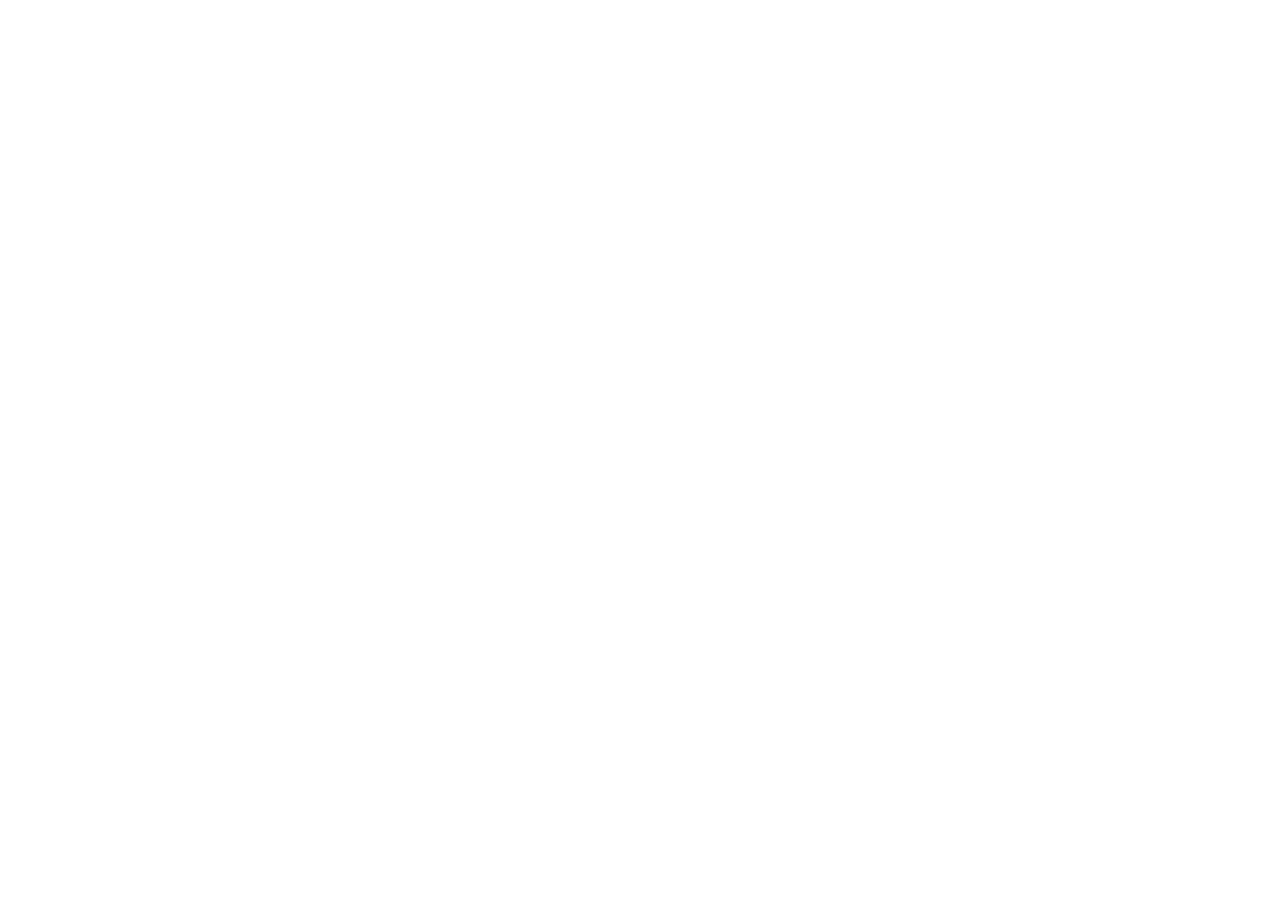
==== index.html @ 8868e391 "Add initial project files including HTML structure, CSS normalization, and images" ====
<!DOCTYPE html>
<html lang="en">
  <head>
    <meta charset="UTF-8" />
    <meta name="viewport" content="width=device-width, initial-scale=1.0" />
    <title>Coffe Blog</title>
    <link rel="preconnect" href="css/normalize.css" />
    <link rel="stylesheet" href="css/normalize.css" />
    <link rel="preconnect" href="https://fonts.googleapis.com" />
    <link rel="preconnect" href="https://fonts.gstatic.com" crossorigin />
    <link
      href="https://fonts.googleapis.com/css2?family=Open+Sans&family=PT+Sans:wght@400;700&display=swap"
      rel="stylesheet"
    />
    <link rel="stylesheet" href="css/style.css" />
  </head>
  <body></body>
</html>
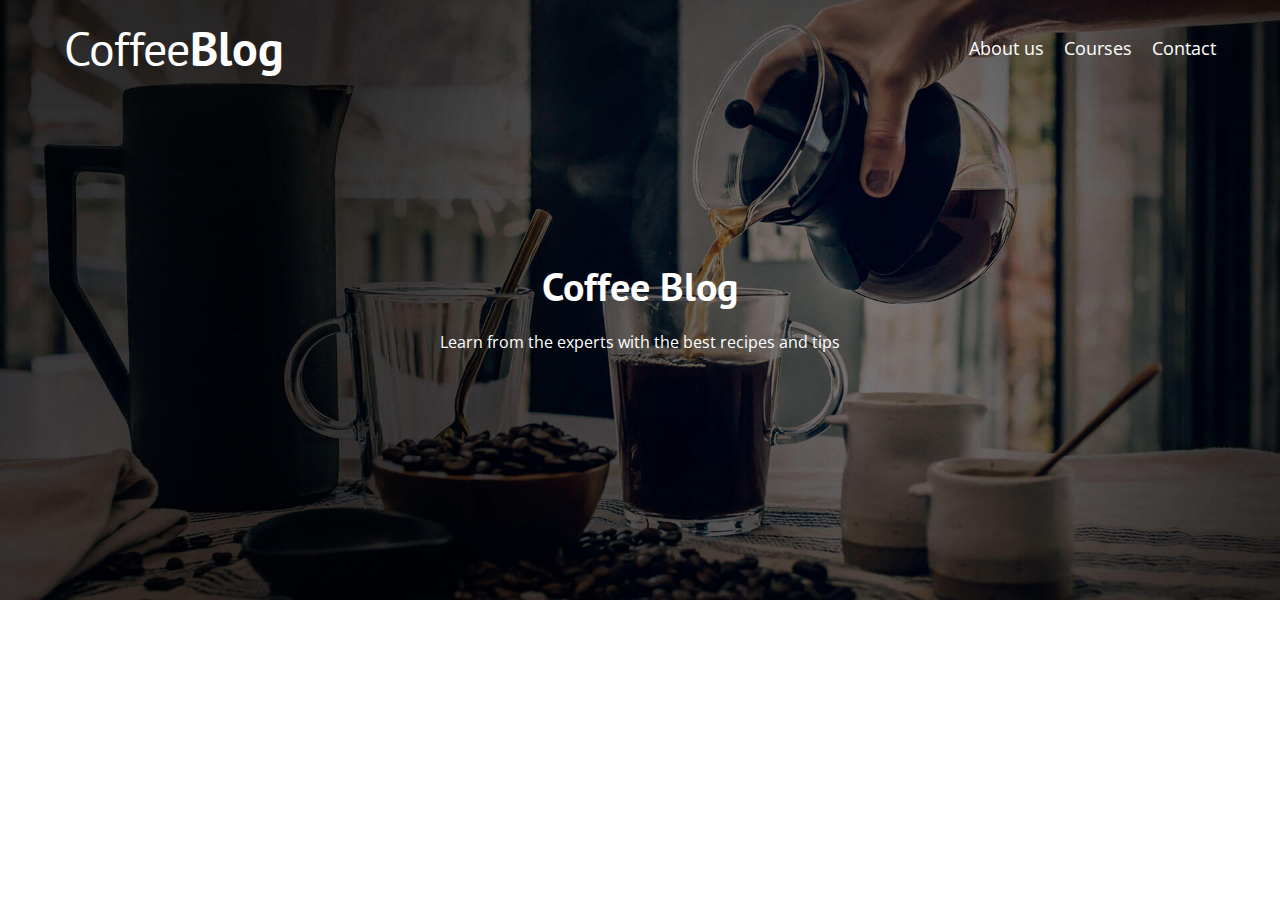
==== commit c7b8d09a: "Add CSS styles and header structure for Coffee Blog layout" ====
--- a/index.html
+++ b/index.html
@@ -14,5 +14,28 @@
     />
     <link rel="stylesheet" href="css/style.css" />
   </head>
-  <body></body>
+  <body>
+    <header class="header">
+      <div class="contenedor">
+        <div class="barra">
+          <a class="logo" href="index.html">
+            <h1 class="logo__nombre no-margin centrar-texto">
+              Coffee<span class="logo__bold">Blog</span>
+            </h1>
+          </a>
+          <nav class="navegacion">
+            <a class="navegacion__enlace" href="about-us.html">About us</a>
+            <a class="navegacion__enlace" href="courses.html">Courses</a>
+            <a class="navegacion__enlace" href="contact.html">Contact</a>
+          </nav>
+        </div>
+      </div>
+      <div class="header__texto">
+        <h2 class="no-margin">Coffee Blog</h2>
+        <p class="no-margin">
+          Learn from the experts with the best recipes and tips
+        </p>
+      </div>
+    </header>
+  </body>
 </html>
--- a/css/style.css
+++ b/css/style.css
@@ -0,0 +1,123 @@
+/* CUSTOM PROPERTIES */
+:root {
+  --fuenteHeading: "PT Sans", sans-serif;
+  --fuenteParrafos: "Open Sans", sans-serif;
+
+  --primario: #784d3c;
+  --blanco: #fff;
+  --negro: #000;
+}
+/* GLOBALES */
+html {
+  box-sizing: border-box;
+  font-size: 62.5%;
+}
+
+*,
+*:before,
+*:after {
+  box-sizing: inherit;
+}
+
+body {
+  font-family: var(--fuenteParrafos);
+  font-size: 1.6rem;
+  line-height: 2;
+}
+
+a {
+  text-decoration: none;
+}
+h1,
+h2,
+h3,
+h4 {
+  font-family: var(--fuenteHeading);
+}
+
+h1 {
+  font-size: 4.8rem;
+}
+h2 {
+  font-size: 4rem;
+}
+h3 {
+  font-size: 3.2rem;
+}
+h4 {
+  font-size: 2.8rem;
+}
+
+img {
+  max-width: 100%;
+}
+/* UTILIDADES */
+.contenedor {
+  max-width: 120rem;
+  width: 90%;
+  margin: 0 auto;
+}
+
+.no-margin {
+  margin: 0;
+}
+
+.no-padding {
+  padding: 0;
+}
+
+.centrar-texto {
+  text-align: center;
+}
+/* HEADER */
+.header {
+  background-image: url(../img/banner.jpg);
+  height: 60rem;
+  background-repeat: no-repeat;
+  background-size: cover;
+  background-position: center center;
+}
+
+.header__texto {
+  color: var(--blanco);
+  text-align: center;
+  margin-top: 5rem;
+}
+@media (min-width: 768px) {
+  .header__texto {
+    margin-top: 15rem;
+  }
+}
+
+@media (min-width: 768px) {
+  .barra {
+    display: flex;
+    justify-content: space-between;
+    align-items: center;
+  }
+}
+.logo {
+  color: var(--blanco);
+}
+.logo__nombre {
+  font-weight: normal;
+}
+.logo__bold {
+  font-weight: bold;
+}
+
+/* NAVEGACION */
+
+@media (min-width: 768px) {
+  .navegacion {
+    display: flex;
+    gap: 2rem;
+  }
+}
+
+.navegacion__enlace {
+  display: block;
+  text-align: center;
+  font-size: 1.8rem;
+  color: var(--blanco);
+}
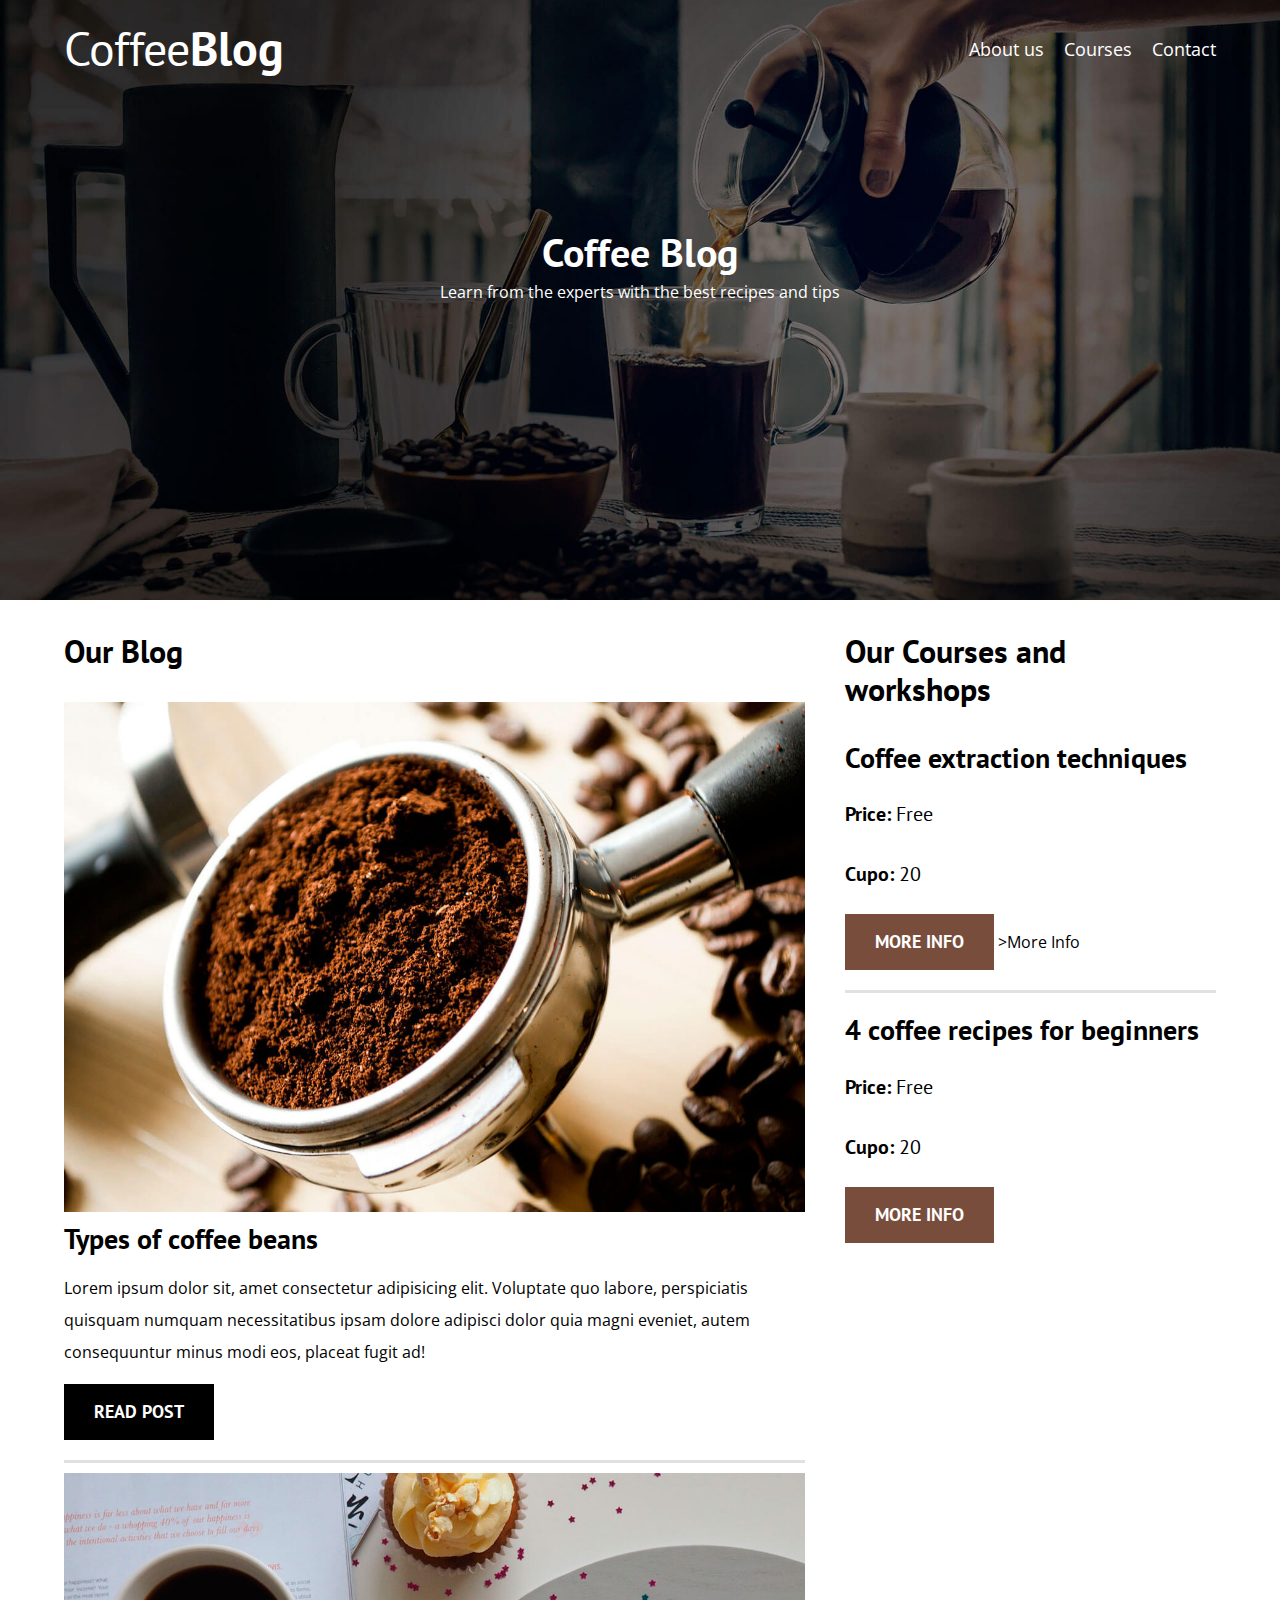
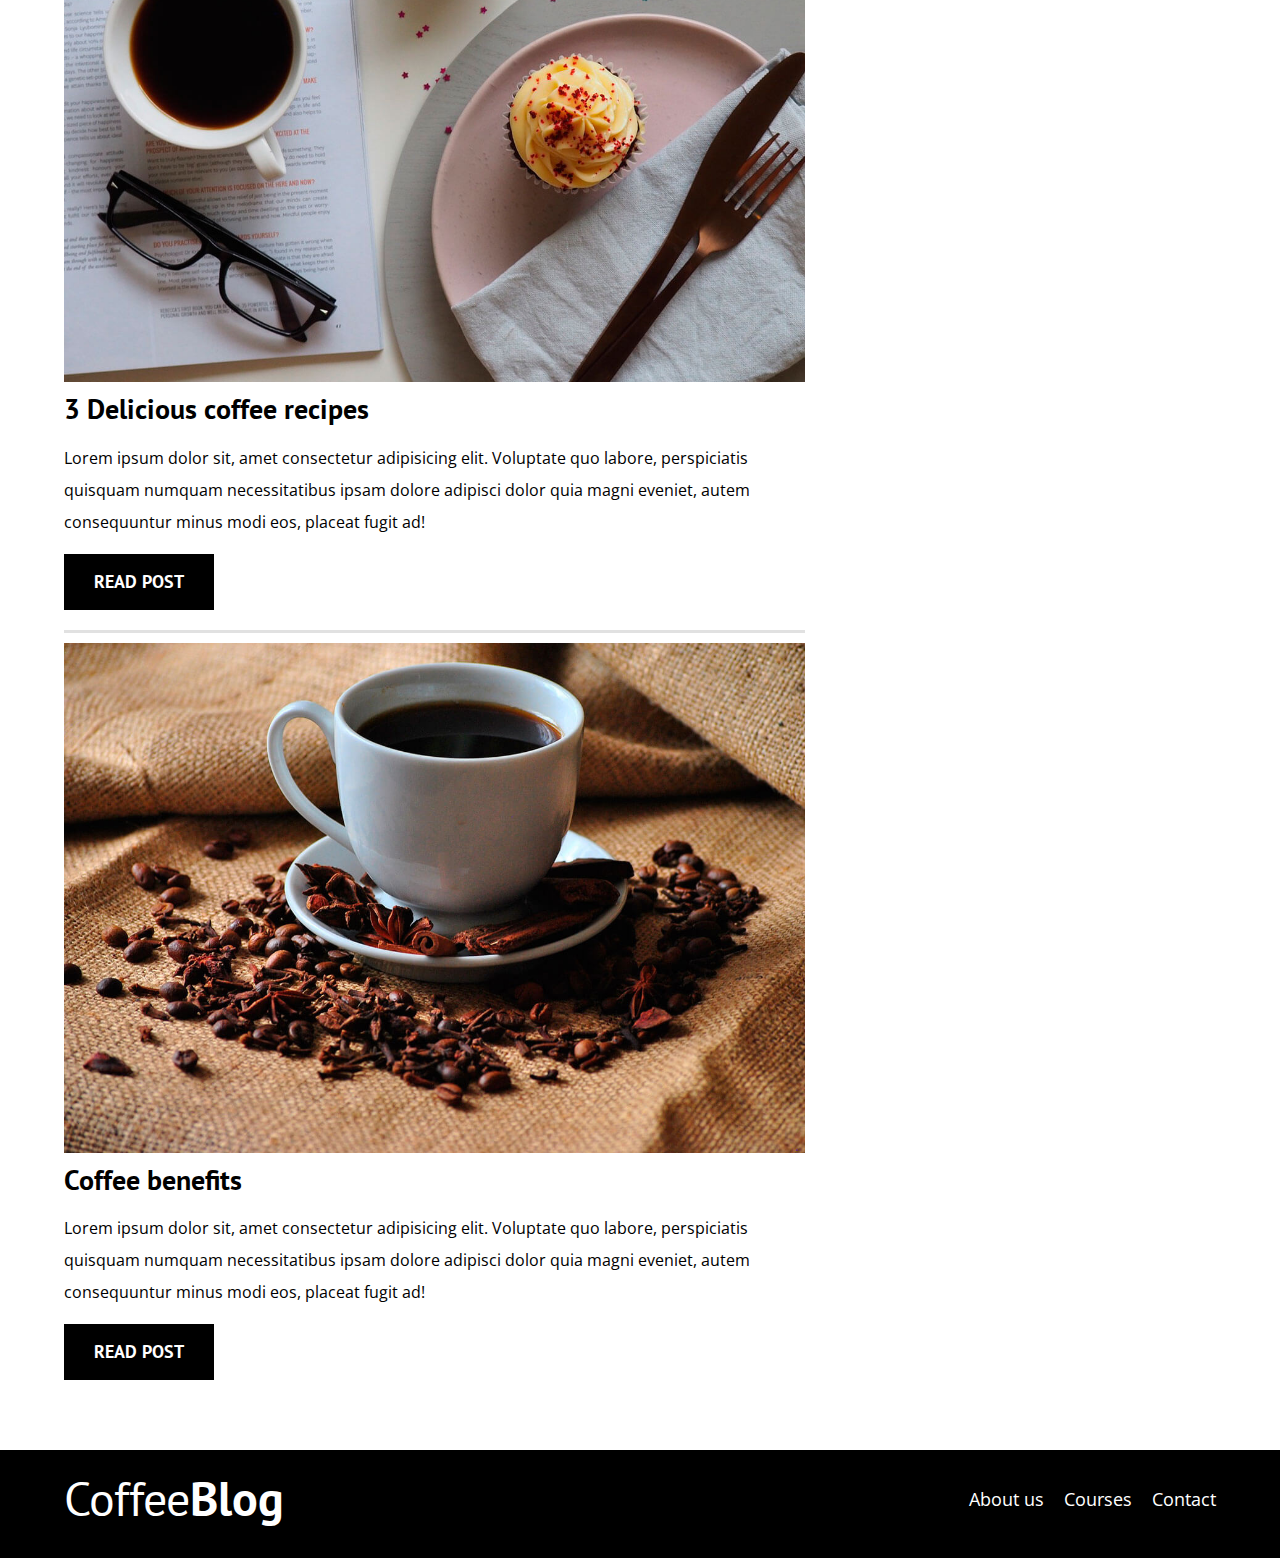
==== commit 154d17a1: "Add About Us page and enhance index layout with blog entries and courses" ====
--- a/index.html
+++ b/index.html
@@ -3,7 +3,7 @@
   <head>
     <meta charset="UTF-8" />
     <meta name="viewport" content="width=device-width, initial-scale=1.0" />
-    <title>Coffe Blog</title>
+    <title>Coffee Blog</title>
     <link rel="preconnect" href="css/normalize.css" />
     <link rel="stylesheet" href="css/normalize.css" />
     <link rel="preconnect" href="https://fonts.googleapis.com" />
@@ -37,5 +37,108 @@
         </p>
       </div>
     </header>
+    <div class="contenedor contenido-principal">
+      <main class="blog">
+        <h3>Our Blog</h3>
+        <article class="entrada">
+          <div class="entrada__img">
+            <img src="img/blog1.jpg" alt="imagen blog 1" />
+          </div>
+          <div class="entrada__contenido">
+            <h4 class="no-margin">Types of coffee beans</h4>
+            <p>
+              Lorem ipsum dolor sit, amet consectetur adipisicing elit.
+              Voluptate quo labore, perspiciatis quisquam numquam necessitatibus
+              ipsam dolore adipisci dolor quia magni eveniet, autem consequuntur
+              minus modi eos, placeat fugit ad!
+            </p>
+            <a href="blog-post.html" class="boton boton--primario">Read post</a>
+          </div>
+        </article>
+        <!-- End of article -->
+        <article class="entrada">
+          <div class="entrada__img">
+            <img src="img/blog2.jpg" alt="imagen blog 2" />
+          </div>
+          <div class="entrada__contenido">
+            <h4 class="no-margin">3 Delicious coffee recipes</h4>
+            <p>
+              Lorem ipsum dolor sit, amet consectetur adipisicing elit.
+              Voluptate quo labore, perspiciatis quisquam numquam necessitatibus
+              ipsam dolore adipisci dolor quia magni eveniet, autem consequuntur
+              minus modi eos, placeat fugit ad!
+            </p>
+            <a href="blog-post.html" class="boton boton--primario">Read post</a>
+          </div>
+        </article>
+        <!-- End of article -->
+        <article class="entrada">
+          <div class="entrada__img">
+            <img src="img/blog3.jpg" alt="imagen blog 3" />
+          </div>
+          <div class="entrada__contenido">
+            <h4 class="no-margin">Coffee benefits</h4>
+            <p>
+              Lorem ipsum dolor sit, amet consectetur adipisicing elit.
+              Voluptate quo labore, perspiciatis quisquam numquam necessitatibus
+              ipsam dolore adipisci dolor quia magni eveniet, autem consequuntur
+              minus modi eos, placeat fugit ad!
+            </p>
+            <a href="blog-post" class="boton boton--primario">Read post</a>
+          </div>
+        </article>
+        <!-- End of article -->
+      </main>
+      <aside class="sidebar">
+        <h3>Our Courses and workshops</h3>
+        <ul class="cursos no-padding">
+          <li class="widget-curso">
+            <h4 class="no-margin">Coffee extraction techniques</h4>
+            <p class="widget-curso__label">
+              Price:
+              <span class="widget-curso__info"> Free </span>
+            </p>
+            <p class="widget-curso__label">
+              Cupo:
+              <span class="widget-curso__info"> 20 </span>
+            </p>
+            <a href="blog-post.html" class="boton boton--secundario">More Info</a>
+              >More Info</a
+            >
+          </li>
+          <!-- end of widget -->
+          <li class="widget-curso">
+            <h4 class="no-margin">4 coffee recipes for beginners</h4>
+            <p class="widget-curso__label">
+              Price:
+              <span class="widget-curso__info"> Free </span>
+            </p>
+            <p class="widget-curso__label">
+              Cupo:
+              <span class="widget-curso__info"> 20 </span>
+            </p>
+            <a href="blog-post" class="boton boton--secundario">More Info</a>
+          </li>
+          <!-- end of widget -->
+        </ul>
+      </aside>
+    </div>
+
+    <footer class="footer">
+      <div class="contenedor">
+        <div class="barra">
+          <a class="logo" href="index.html">
+            <h1 class="logo__nombre no-margin centrar-texto">
+              Coffee<span class="logo__bold">Blog</span>
+            </h1>
+          </a>
+          <nav class="navegacion">
+            <a class="navegacion__enlace" href="about-us.html">About us</a>
+            <a class="navegacion__enlace" href="courses.html">Courses</a>
+            <a class="navegacion__enlace" href="contact.html">Contact</a>
+          </nav>
+        </div>
+      </div>
+    </footer>
   </body>
 </html>
--- a/css/style.css
+++ b/css/style.css
@@ -6,6 +6,7 @@
   --primario: #784d3c;
   --blanco: #fff;
   --negro: #000;
+  --gris: #e1e1e1;
 }
 /* GLOBALES */
 html {
@@ -33,6 +34,7 @@
 h3,
 h4 {
   font-family: var(--fuenteHeading);
+  line-height: 1.2;
 }
 
 h1 {
@@ -53,8 +55,9 @@
 }
 /* UTILIDADES */
 .contenedor {
-  max-width: 120rem;
-  width: 90%;
+  /* max-width: 120rem;
+  width: 90%; */
+  width: min(90%, 120rem);
   margin: 0 auto;
 }
 
@@ -96,6 +99,9 @@
     align-items: center;
   }
 }
+.barra {
+  padding-top: 2rem;
+}
 .logo {
   color: var(--blanco);
 }
@@ -121,3 +127,90 @@
   font-size: 1.8rem;
   color: var(--blanco);
 }
+
+/* MAIN */
+@media (min-width: 768px) {
+  .contenido-principal {
+    display: grid;
+    grid-template-columns: 2fr 1fr;
+    gap: 4rem;
+  }
+}
+
+.entrada {
+  border-bottom: 3px solid var(--gris);
+  margin-bottom: 1rem;
+}
+.entrada:last-of-type {
+  margin-bottom: 0;
+  border: none;
+}
+
+/* BOTON */
+
+.boton {
+  display: block;
+  text-transform: uppercase;
+  font-family: var(--fuenteHeading);
+  color: var(--blanco);
+  text-align: center;
+  padding: 1rem 3rem;
+  font-size: 1.8rem;
+  font-weight: bold;
+  margin-bottom: 2rem;
+}
+@media (min-width: 768px) {
+  .boton {
+    display: inline-block;
+  }
+}
+
+.boton--primario {
+  background-color: var(--negro);
+}
+.boton--secundario {
+  background-color: var(--primario);
+}
+
+/* CURSOS */
+.cursos {
+  list-style: none;
+}
+.widget-curso {
+  border-bottom: 3px solid var(--gris);
+  margin-bottom: 2rem;
+}
+.widget-curso:last-of-type {
+  margin-bottom: 0;
+  border-bottom: none;
+}
+.widget-curso__label {
+  font-family: var(--fuenteHeading);
+  font-weight: 700;
+  font-size: 2rem;
+}
+.widget-curso__info {
+  font-weight: normal;
+}
+
+/* FOOTER */
+.footer {
+  margin-top: 5rem;
+  background-color: var(--negro);
+  padding-bottom: 3rem;
+}
+
+/* ABOUT US */
+@media (min-width: 768px) {
+  .sobre-nosotros {
+    display: grid;
+    grid-template-columns: repeat(2, 1fr);
+    column-gap: 2rem;
+  }
+  .sobre-nosotros__imagen {
+    margin: auto;
+  }
+}
+.sobre-nosotros__texto {
+  text-align: justify;
+}
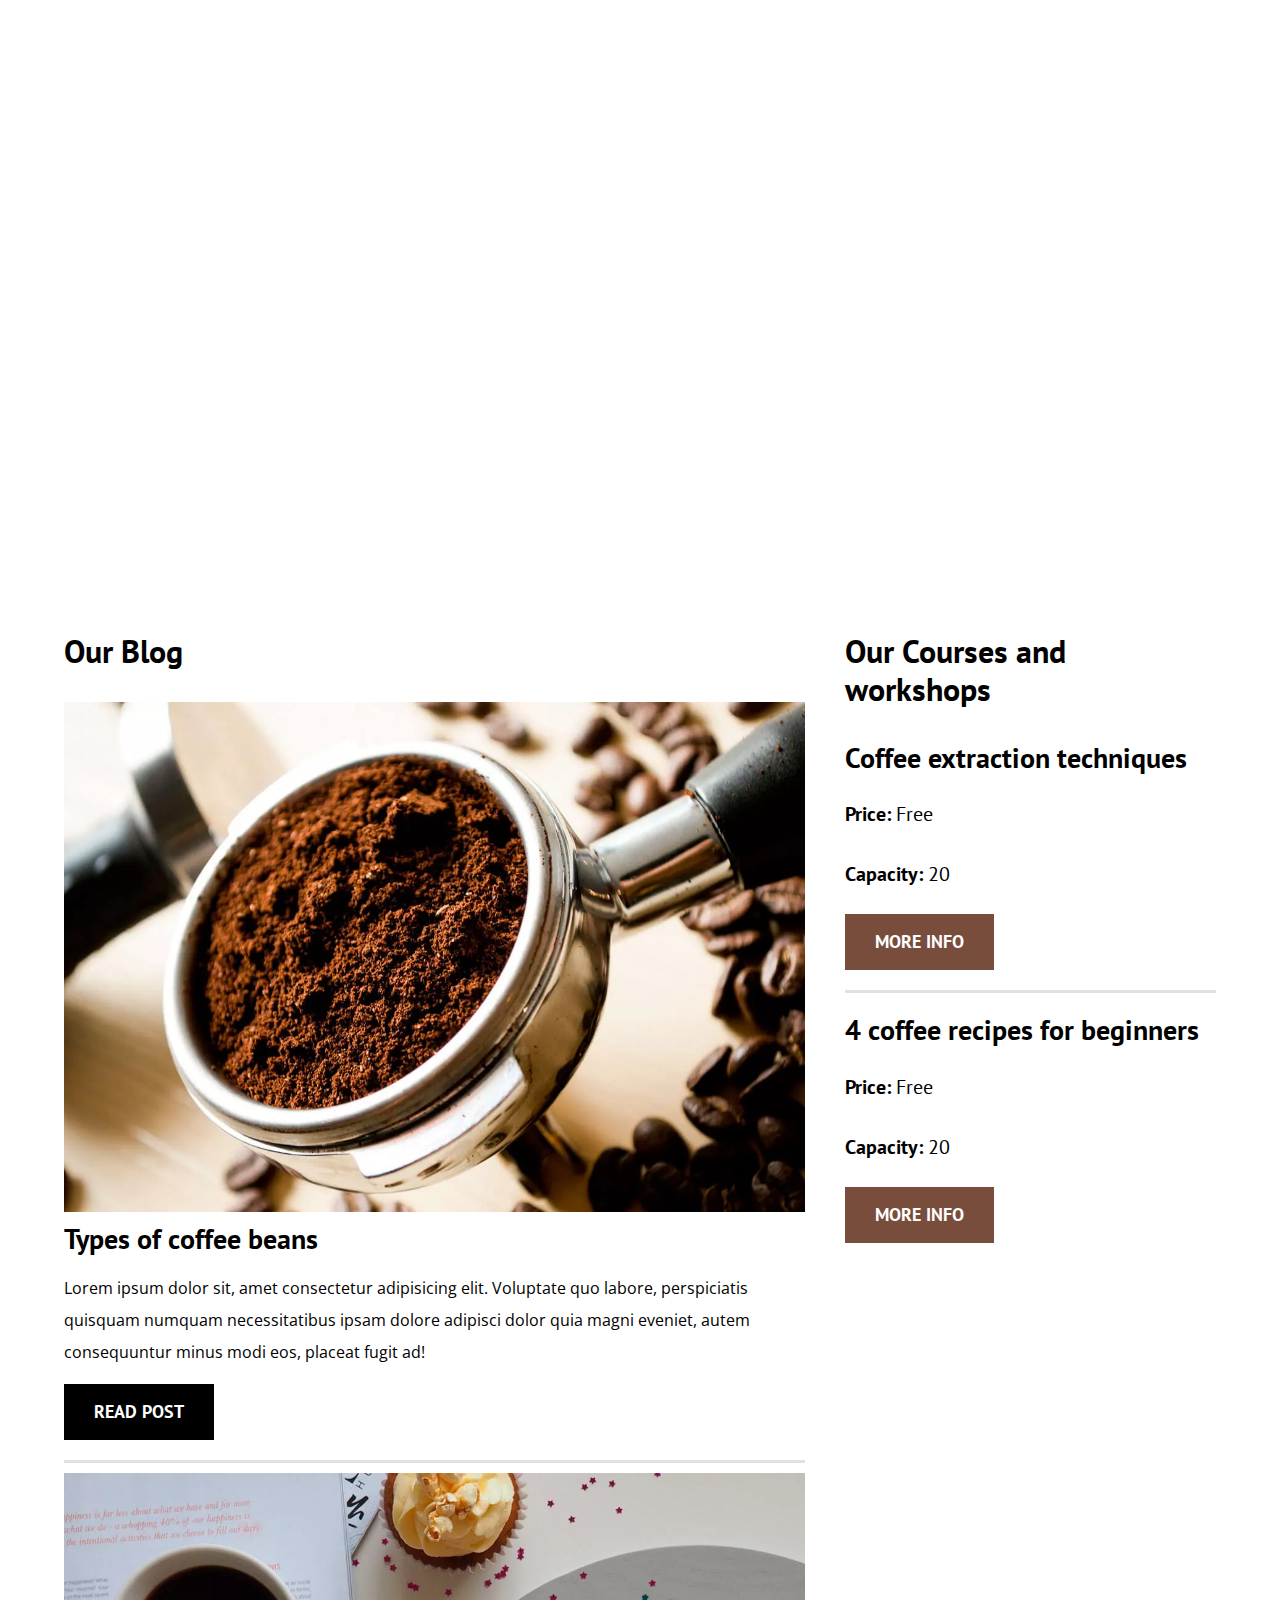
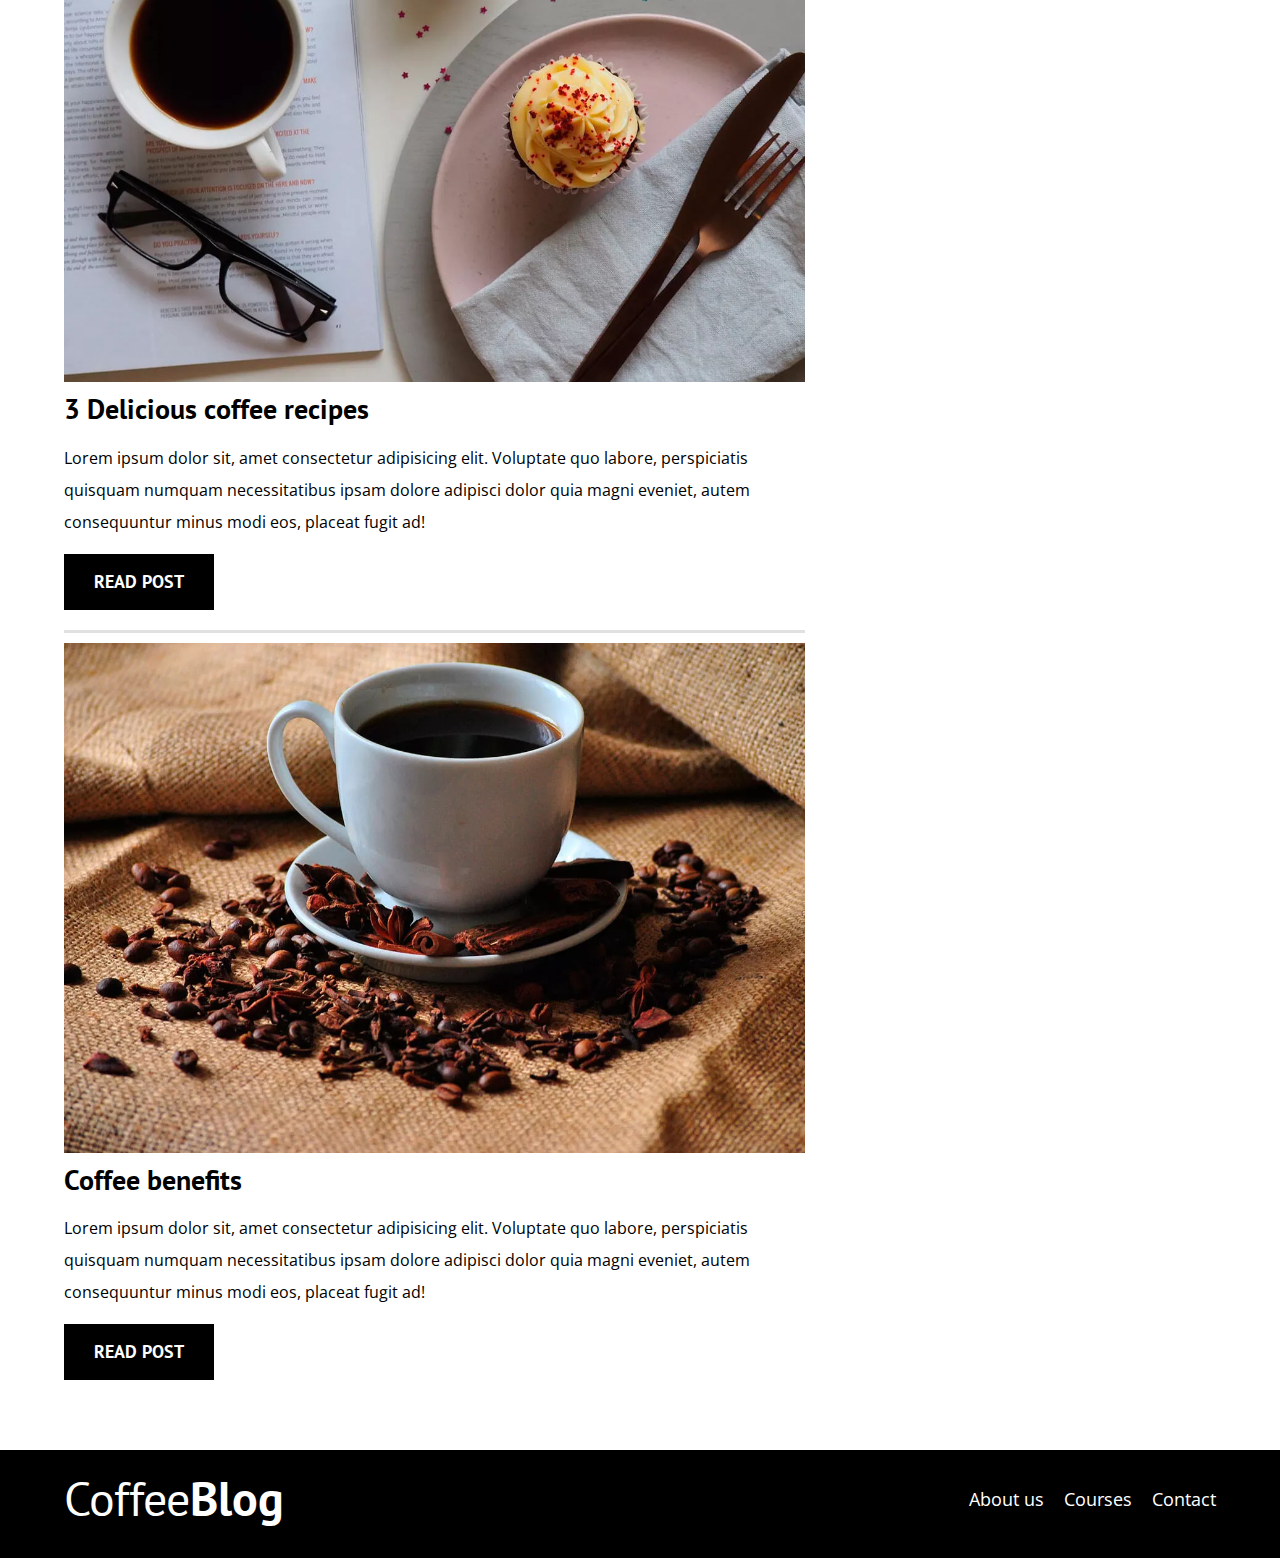
==== commit afef1de7: "Add contact page, improve About Us layout, and enhance CSS styles" ====
--- a/index.html
+++ b/index.html
@@ -4,14 +4,23 @@
     <meta charset="UTF-8" />
     <meta name="viewport" content="width=device-width, initial-scale=1.0" />
     <title>Coffee Blog</title>
-    <link rel="preconnect" href="css/normalize.css" />
-    <link rel="stylesheet" href="css/normalize.css" />
+    <meta
+      name="description"
+      content="A blog to learn about coffe the experts with the best recipes and tips"
+    />
     <link rel="preconnect" href="https://fonts.googleapis.com" />
     <link rel="preconnect" href="https://fonts.gstatic.com" crossorigin />
     <link
       href="https://fonts.googleapis.com/css2?family=Open+Sans&family=PT+Sans:wght@400;700&display=swap"
       rel="stylesheet"
     />
+    <!-- PREFETCH -->
+    <link rel="prefetch" href="about-us.html" as="document" />
+    <!-- PRELOAD -->
+    <link rel="preload" href="css/normalize.css" as="style" />
+    <link rel="stylesheet" href="css/normalize.css" />
+
+    <link rel="preload" href="css/style.css" as="style" />
     <link rel="stylesheet" href="css/style.css" />
   </head>
   <body>
@@ -42,7 +51,14 @@
         <h3>Our Blog</h3>
         <article class="entrada">
           <div class="entrada__img">
-            <img src="img/blog1.jpg" alt="imagen blog 1" />
+            <picture>
+              <source
+                loading="lazy"
+                srcset="img/blog1.webp"
+                type="image/webp"
+              />
+              <img loading="lazy" src="img/blog1.jpg" alt="imagen blog 1" />
+            </picture>
           </div>
           <div class="entrada__contenido">
             <h4 class="no-margin">Types of coffee beans</h4>
@@ -58,7 +74,14 @@
         <!-- End of article -->
         <article class="entrada">
           <div class="entrada__img">
-            <img src="img/blog2.jpg" alt="imagen blog 2" />
+            <picture>
+              <source
+                loading="lazy"
+                srcset="img/blog2.webp"
+                type="image/webp"
+              />
+              <img loading="lazy" src="img/blog2.jpg" alt="imagen blog 2" />
+            </picture>
           </div>
           <div class="entrada__contenido">
             <h4 class="no-margin">3 Delicious coffee recipes</h4>
@@ -74,7 +97,14 @@
         <!-- End of article -->
         <article class="entrada">
           <div class="entrada__img">
-            <img src="img/blog3.jpg" alt="imagen blog 3" />
+            <picture>
+              <source
+                loading="lazy"
+                srcset="img/blog3.webp"
+                type="image/webp"
+              />
+              <img loading="lazy" src="img/blog3.jpg" alt="imagen blog 3" />
+            </picture>
           </div>
           <div class="entrada__contenido">
             <h4 class="no-margin">Coffee benefits</h4>
@@ -99,10 +129,10 @@
               <span class="widget-curso__info"> Free </span>
             </p>
             <p class="widget-curso__label">
-              Cupo:
+              Capacity:
               <span class="widget-curso__info"> 20 </span>
             </p>
-            <a href="blog-post.html" class="boton boton--secundario">More Info</a>
+            <a href="blog-post.html" class="boton boton--secundario"
               >More Info</a
             >
           </li>
@@ -114,10 +144,12 @@
               <span class="widget-curso__info"> Free </span>
             </p>
             <p class="widget-curso__label">
-              Cupo:
+              Capacity:
               <span class="widget-curso__info"> 20 </span>
             </p>
-            <a href="blog-post" class="boton boton--secundario">More Info</a>
+            <a href="blog-post.html" class="boton boton--secundario"
+              >More Info</a
+            >
           </li>
           <!-- end of widget -->
         </ul>
--- a/css/style.css
+++ b/css/style.css
@@ -73,8 +73,13 @@
   text-align: center;
 }
 /* HEADER */
+.webp .header {
+  background-image: url(../img/banner.webp);
+}
+.no-webp .header {
+  background-image: url(../img/banner.jpg);
+}
 .header {
-  background-image: url(../img/banner.jpg);
   height: 60rem;
   background-repeat: no-repeat;
   background-size: cover;
@@ -158,6 +163,10 @@
   font-size: 1.8rem;
   font-weight: bold;
   margin-bottom: 2rem;
+  border: none;
+}
+.boton:hover {
+  cursor: pointer;
 }
 @media (min-width: 768px) {
   .boton {
@@ -214,3 +223,64 @@
 .sobre-nosotros__texto {
   text-align: justify;
 }
+
+/* courses page */
+.curso {
+  padding: 3rem 0;
+  border-bottom: 3px solid var(--gris);
+}
+@media (min-width: 768px) {
+  .curso {
+    display: grid;
+    grid-template-columns: 1fr 2fr;
+    column-gap: 2rem;
+  }
+}
+.curso:last-child {
+  border: none;
+}
+
+.curso__label {
+  font-family: var(--fuenteHeading);
+  font-weight: 700;
+  font-size: 2rem;
+}
+.curso__inf {
+  font-weight: normal;
+}
+
+/* CONTACTO */
+.contacto-bg {
+  background-image: url(../img/contacto.jpg);
+  height: 40rem;
+  background-size: cover;
+  background-repeat: no-repeat;
+}
+
+/* FORMULARIO */
+.formulario {
+  background-color: var(--blanco);
+  margin: -5rem auto 0 auto;
+  width: 90%;
+  padding: 5rem;
+  border-radius: 5px;
+}
+
+.campo {
+  display: flex;
+}
+.campo__label {
+  flex: 0 0 9rem; /* flex-grow, flex-shrink, flex-basis */
+}
+.campo__field {
+  flex: 1; /* ocupa todo el espacio restante por que el factor de crecimiento es 1 (flex-grow) */
+  padding: 1rem;
+  border: 1px solid var(--gris);
+  margin-bottom: 2rem;
+}
+
+.campo__field--textarea {
+  resize: none;
+  height: 15rem;
+  margin-bottom: 5rem;
+}
--- a/css/style.css
+++ b/css/style.css
@@ -73,8 +73,13 @@
   text-align: center;
 }
 /* HEADER */
+.webp .header {
+  background-image: url(../img/banner.webp);
+}
+.no-webp .header {
+  background-image: url(../img/banner.jpg);
+}
 .header {
-  background-image: url(../img/banner.jpg);
   height: 60rem;
   background-repeat: no-repeat;
   background-size: cover;
@@ -158,6 +163,10 @@
   font-size: 1.8rem;
   font-weight: bold;
   margin-bottom: 2rem;
+  border: none;
+}
+.boton:hover {
+  cursor: pointer;
 }
 @media (min-width: 768px) {
   .boton {
@@ -214,3 +223,64 @@
 .sobre-nosotros__texto {
   text-align: justify;
 }
+
+/* courses page */
+.curso {
+  padding: 3rem 0;
+  border-bottom: 3px solid var(--gris);
+}
+@media (min-width: 768px) {
+  .curso {
+    display: grid;
+    grid-template-columns: 1fr 2fr;
+    column-gap: 2rem;
+  }
+}
+.curso:last-child {
+  border: none;
+}
+
+.curso__label {
+  font-family: var(--fuenteHeading);
+  font-weight: 700;
+  font-size: 2rem;
+}
+.curso__inf {
+  font-weight: normal;
+}
+
+/* CONTACTO */
+.contacto-bg {
+  background-image: url(../img/contacto.jpg);
+  height: 40rem;
+  background-size: cover;
+  background-repeat: no-repeat;
+}
+
+/* FORMULARIO */
+.formulario {
+  background-color: var(--blanco);
+  margin: -5rem auto 0 auto;
+  width: 90%;
+  padding: 5rem;
+  border-radius: 5px;
+}
+
+.campo {
+  display: flex;
+}
+.campo__label {
+  flex: 0 0 9rem; /* flex-grow, flex-shrink, flex-basis */
+}
+.campo__field {
+  flex: 1; /* ocupa todo el espacio restante por que el factor de crecimiento es 1 (flex-grow) */
+  padding: 1rem;
+  border: 1px solid var(--gris);
+  margin-bottom: 2rem;
+}
+
+.campo__field--textarea {
+  resize: none;
+  height: 15rem;
+  margin-bottom: 5rem;
+}
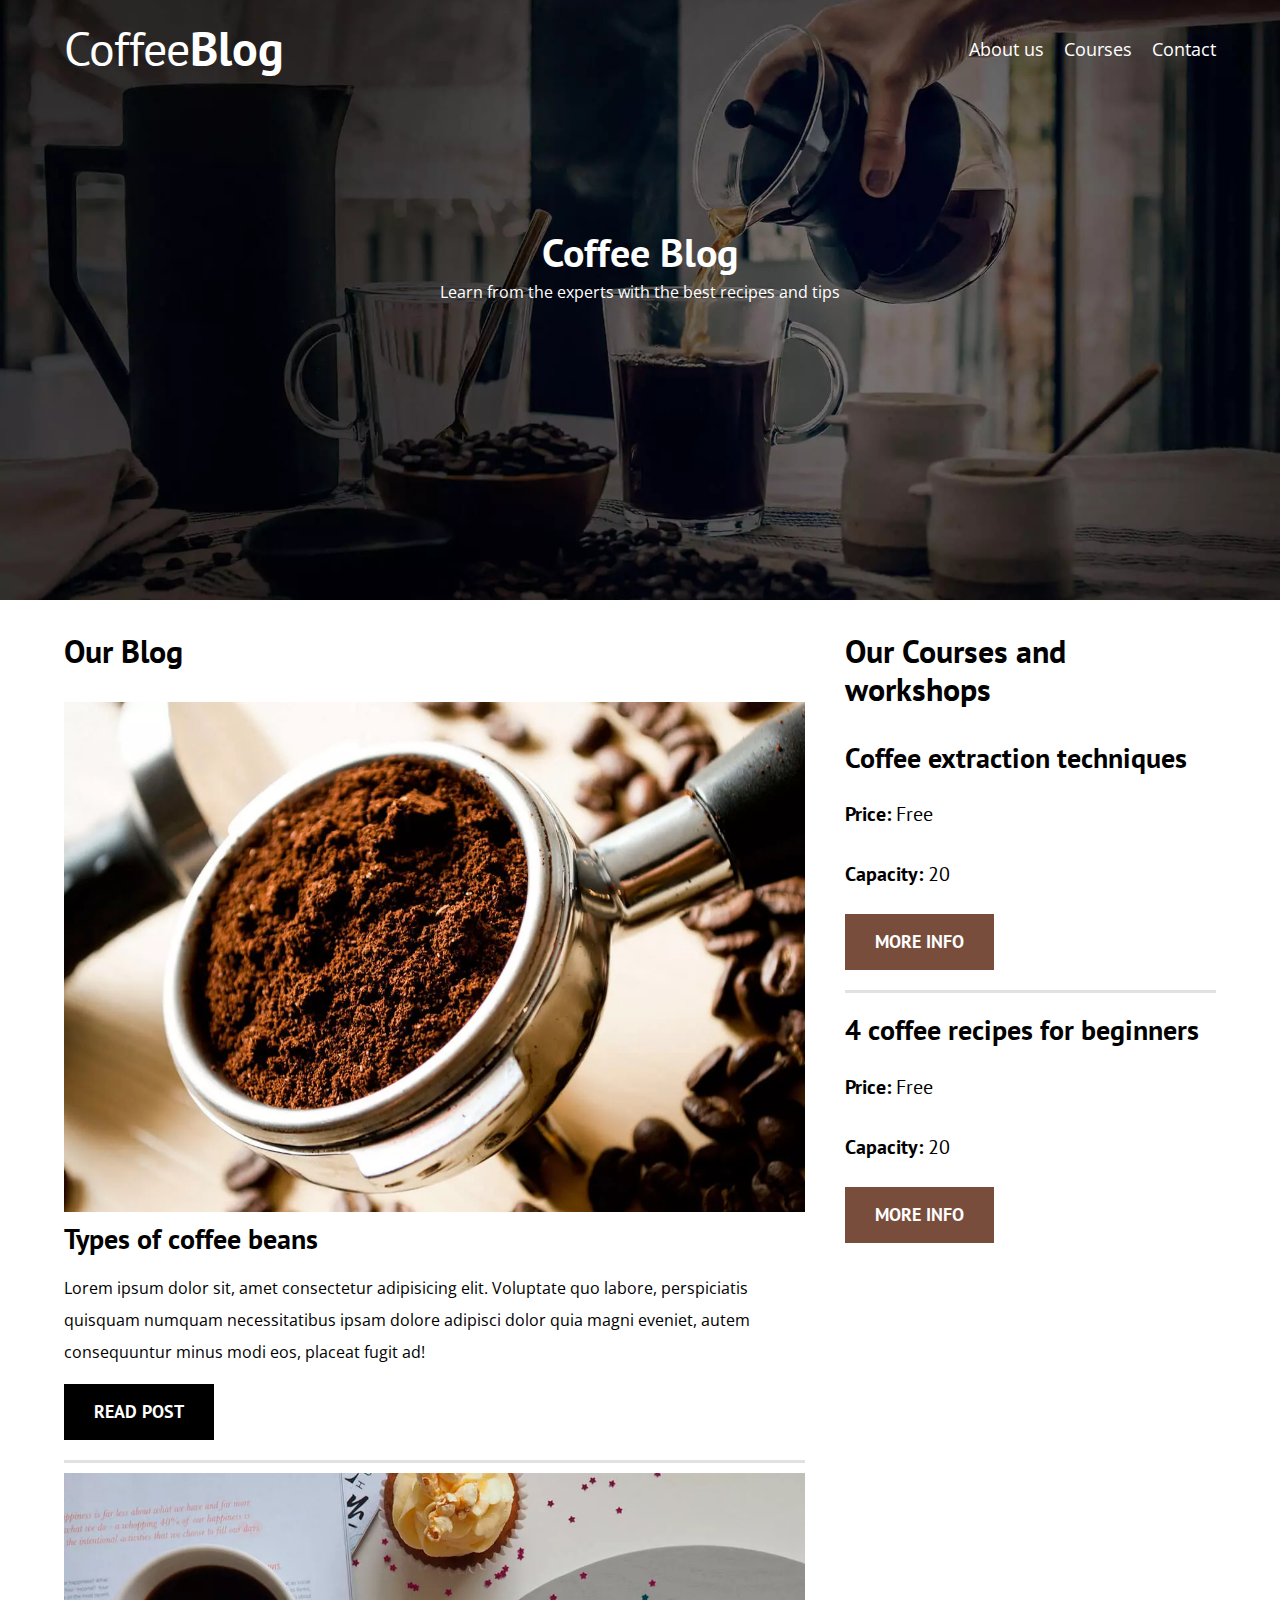
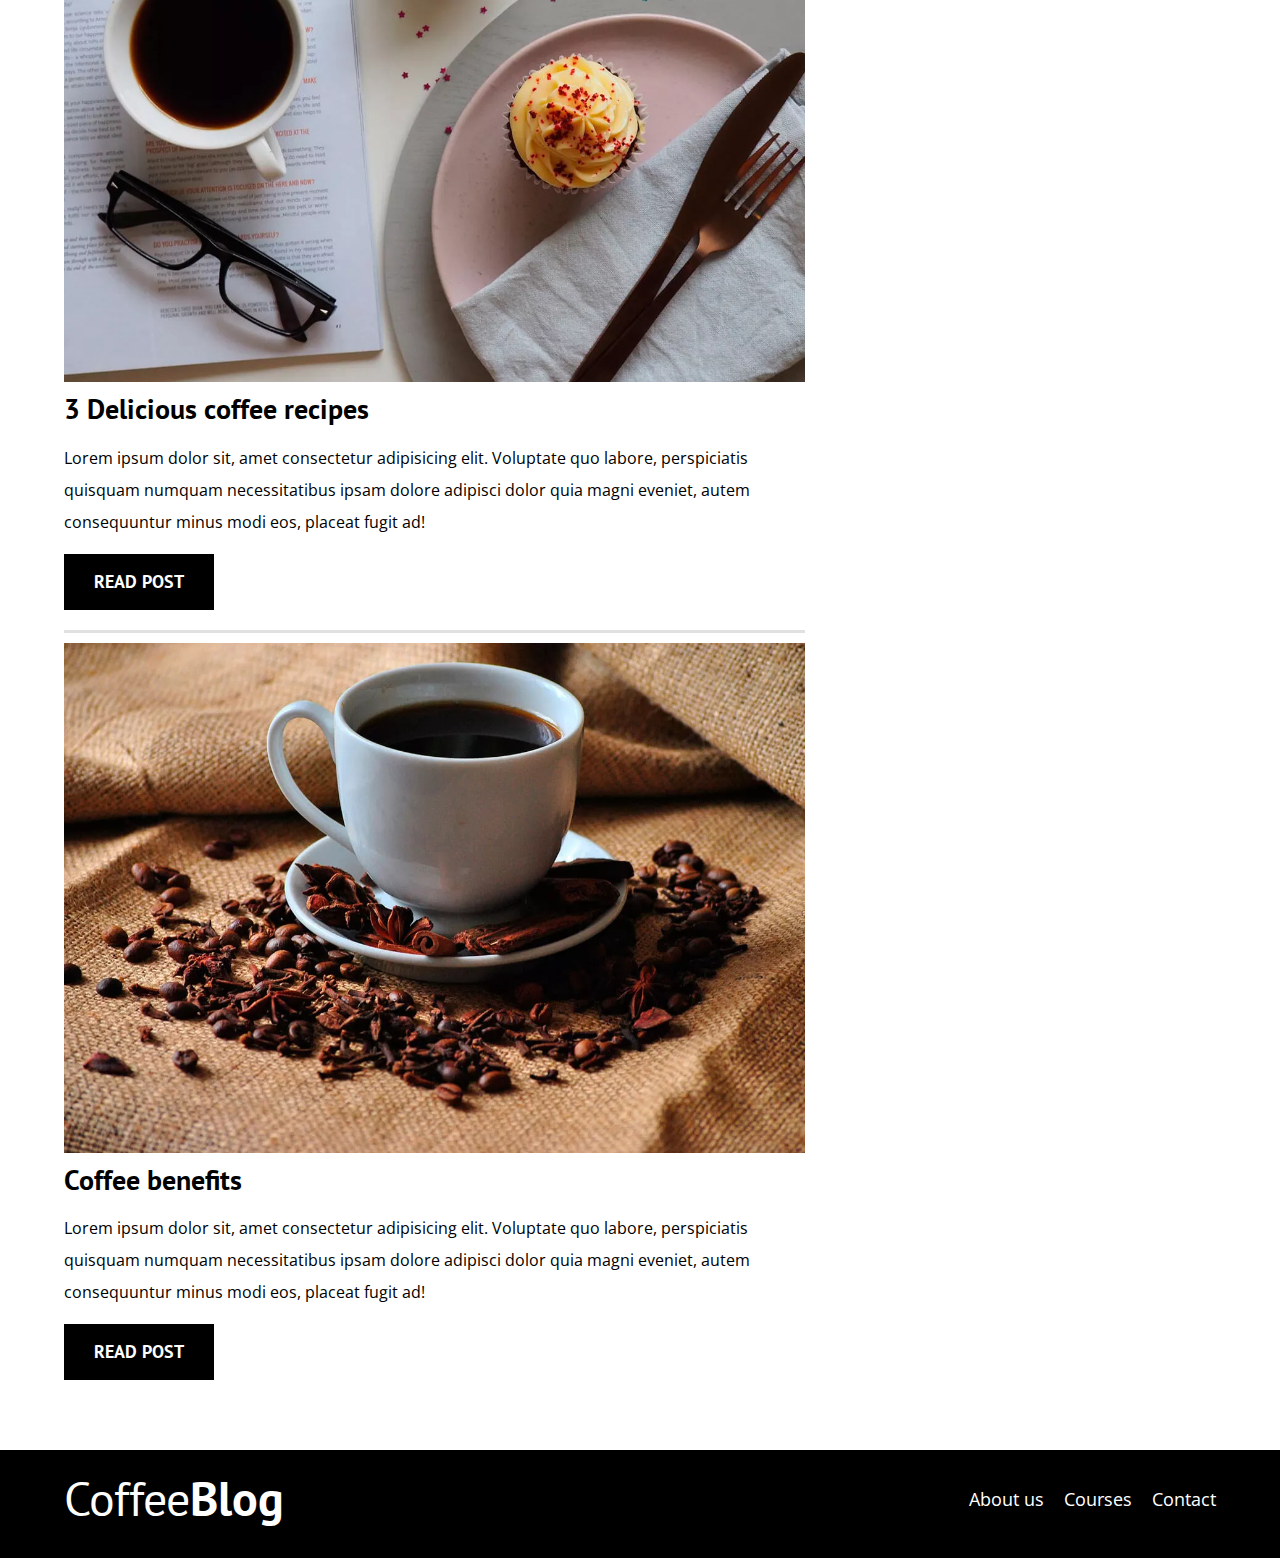
==== commit fdd5ec44: "Add Modernizr script to blog, contact, courses, and index pages" ====
--- a/index.html
+++ b/index.html
@@ -172,5 +172,6 @@
         </div>
       </div>
     </footer>
+    <script src="js/modernizr.js"></script>
   </body>
 </html>
